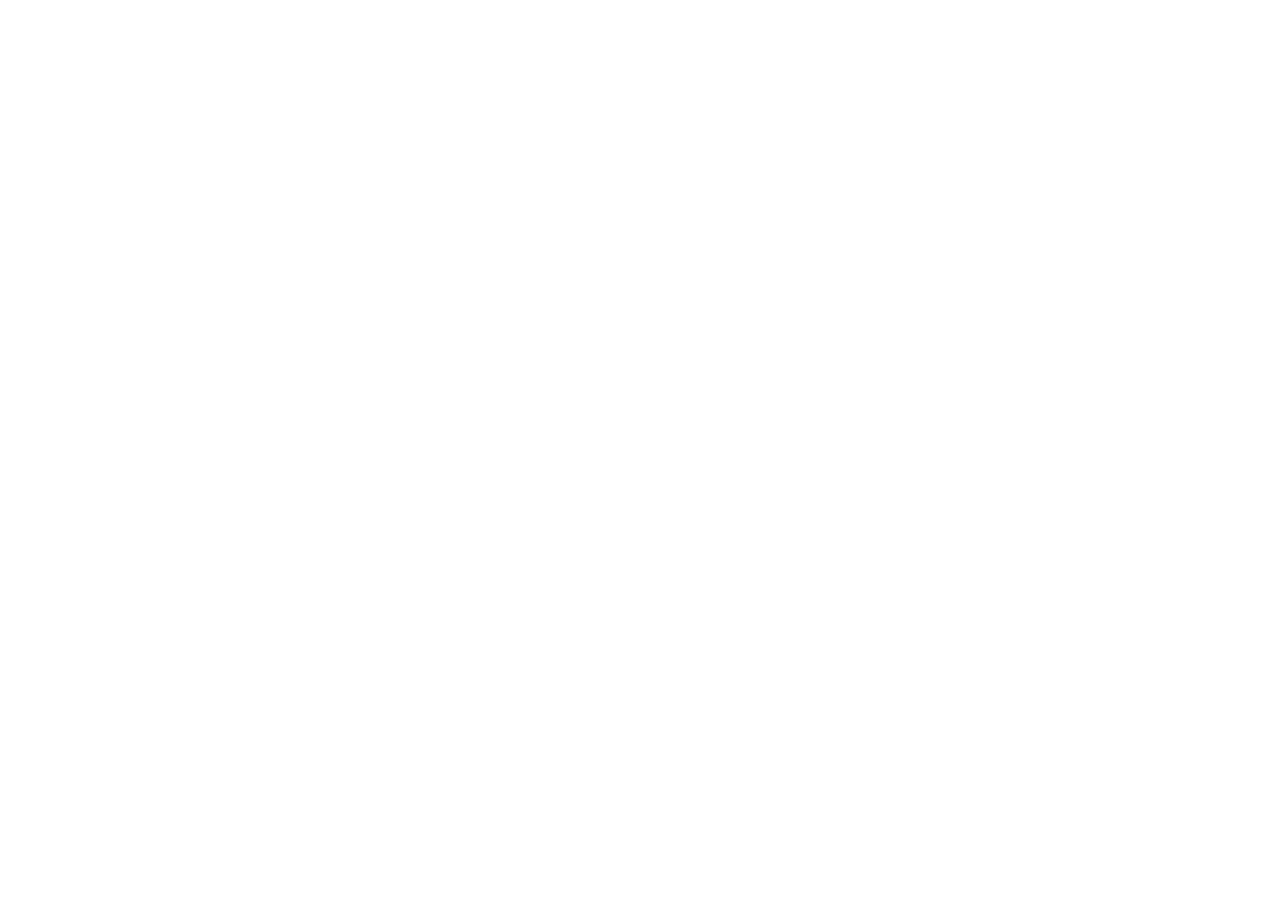
==== index.html @ aee5b45b "Creacion del Index Inicio del desarrollo" ====
<!DOCTYPE html>
<html lang="en">
<head>
    <meta charset="UTF-8">
    <meta name="viewport" content="width=device-width, initial-scale=1.0">
    <title>Document</title>
</head>
<body>
    
</body>
</html>
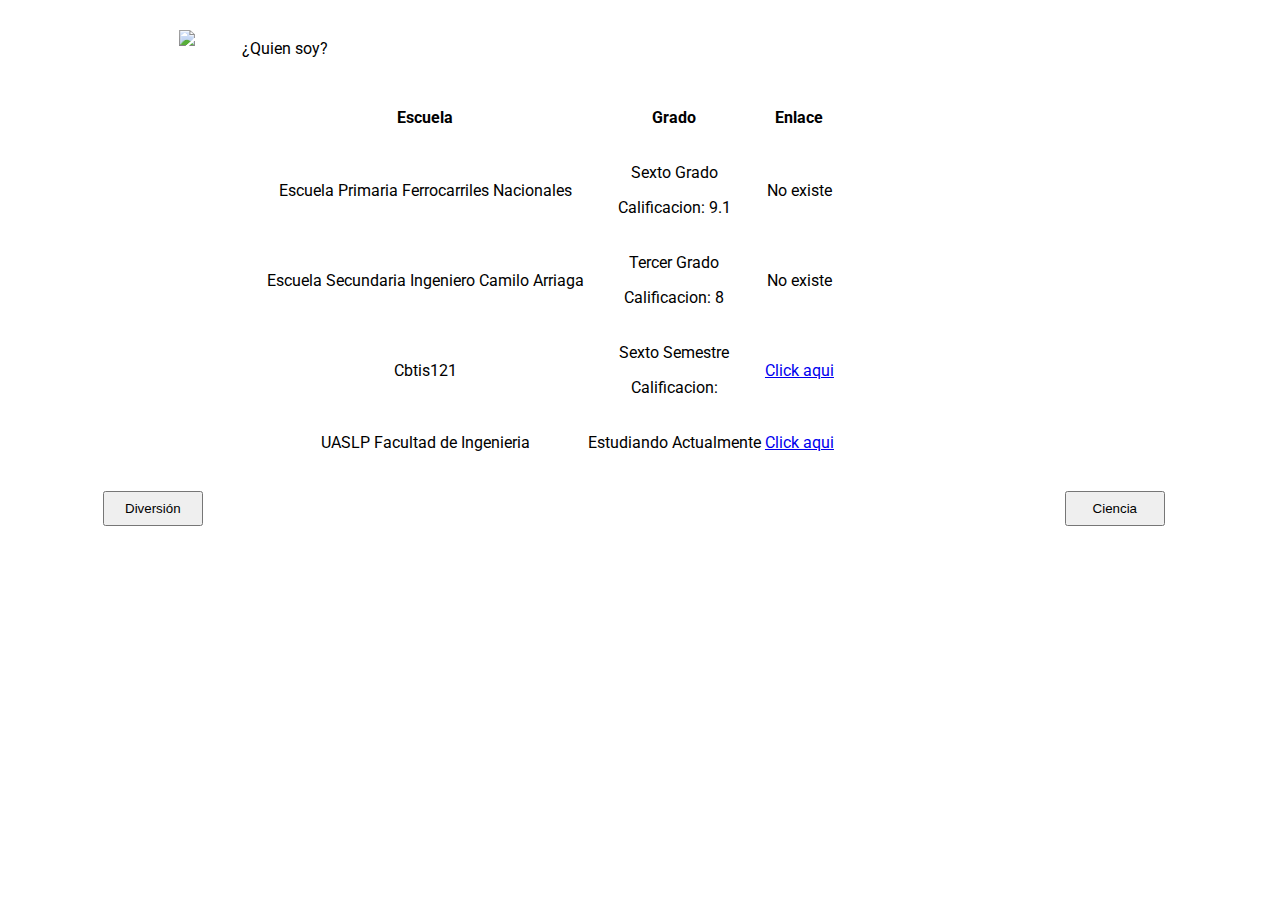
==== commit 15cbcb1e: "Parte 3 agregada" ====
--- a/index.html
+++ b/index.html
@@ -3,9 +3,96 @@
 <head>
     <meta charset="UTF-8">
     <meta name="viewport" content="width=device-width, initial-scale=1.0">
-    <title>Document</title>
+    <style>
+        @import url('https://fonts.googleapis.com/css2?family=Roboto:ital,wght@0,100;0,300;0,400;0,500;0,700;0,900;1,100;1,300;1,400;1,500;1,700;1,900&display=swap');
+        </style>
+    <title>Principal</title>
+    <link rel="stylesheet" href="index.css">
 </head>
 <body>
-    
+
+    <div class="contenedor">
+
+        <div class="Parte1">
+            <img src="/img/18133.png"">
+            <div>
+                <p>¿Quien soy?</p>
+            </div>
+        </div>
+
+        <div class="Parte2">
+            <table>
+                <thead>
+                    <tr>
+                        <th><p>Escuela</p></th>
+                        <th><p>Grado</p></th>
+                        <th><p>Enlace</p></th>
+                    </tr>
+                </thead>
+                <tbody>
+                    <tr>
+                        <td>
+                            <p>Escuela Primaria Ferrocarriles Nacionales</p>
+                        </td>
+
+                        <td>
+                            <p>Sexto Grado</p> 
+                            <p>Calificacion: 9.1</p>
+                        </td>
+
+                        <td><p>No existe</p></td>
+                    </tr>
+                    <tr>
+                        <td>
+                            <p>Escuela Secundaria Ingeniero Camilo Arriaga</p>
+                        </td>
+
+                        <td>
+                            <p>Tercer Grado</p>
+                            <p>Calificacion: 8</p>
+                        </td>
+                        
+                        <td><p>No existe</p></td>
+                    </tr>
+                    <tr>
+                        <td>
+                            <p>Cbtis121</p>
+                        </td>
+
+                        <td>
+                            <p>Sexto Semestre</p>
+                            <p>Calificacion:</p>
+                        </td>
+
+                        <td>
+                            <a href="https://cbtis121.mx/">Click aqui</a>
+                        </td>
+                    </tr>
+                    <tr>
+                        <td>
+                            <p>UASLP Facultad de Ingenieria</p>
+                        </td>
+
+                        <td>
+                            <p>Estudiando Actualmente</p>
+                        </td>
+
+                        <td>
+                            <a href="https://www.ingenieria.uaslp.mx/#gsc.tab=0">Click aqui</a>
+                        </td>
+                    </tr>
+                </tbody>
+            </table>
+        </div>
+
+        <div class="Parte3">
+
+                <button id="boton1">Diversión</button>
+                <button id="boton2">Ciencia</button>
+
+        </div>
+
+    </div>
+
 </body>
 </html>--- a/index.css
+++ b/index.css
@@ -0,0 +1,53 @@
+body{
+    font-family: "Roboto", sans-serif;
+}
+
+.contenedor{
+    width: 85%;
+    margin: 0 auto;
+}
+
+.Parte1{
+    margin: 0 auto;
+    display: flex;
+    width: 90%;
+}
+
+.Parte1 img{
+    border-width: 25%;
+    margin: 12px;
+    padding: 10px;
+}
+
+.Parte1 div{
+    margin: 15px;
+    padding-left: 10px;
+    padding-right: 15px;
+}
+
+.Parte2{
+    margin: 0 auto;
+    width: 70%;
+}
+
+.Parte2 table{
+    text-align: center;
+}
+
+.Parte3 {
+    margin-top: 20px;
+}
+
+.Parte3 #boton1{
+    margin-right: 0;
+    width: 100px;
+    height: 35px;
+}
+
+.Parte3 #boton2{
+    position: absolute;
+    right: 0;
+    margin-right: 9%;
+    width: 100px;
+    height: 35px;
+}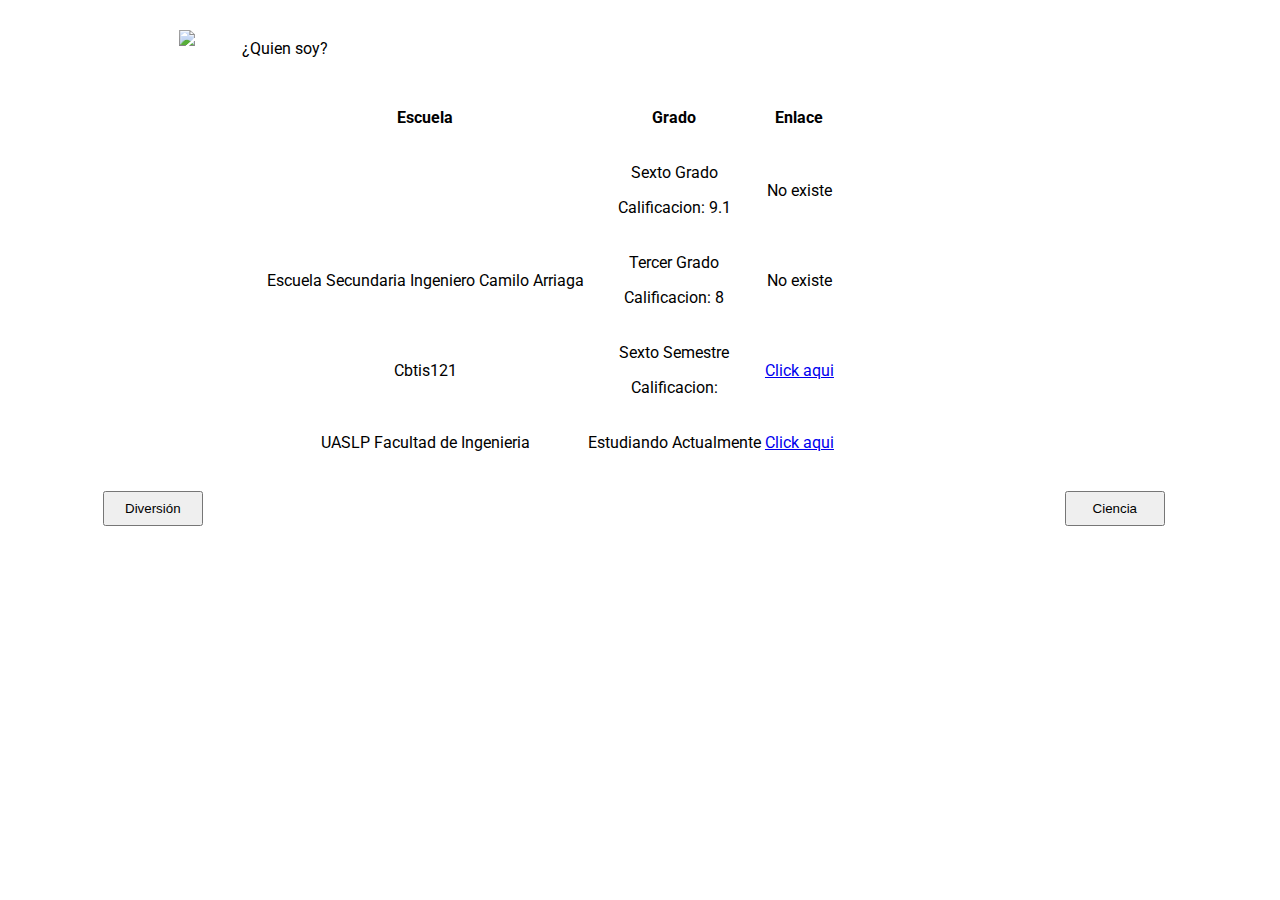
==== commit 0babe0ee: "Update index.html" ====
--- a/index.html
+++ b/index.html
@@ -32,7 +32,7 @@
                 <tbody>
                     <tr>
                         <td>
-                            <p>Escuela Primaria Ferrocarriles Nacionales</p>
+                            <p></p>
                         </td>
 
                         <td>
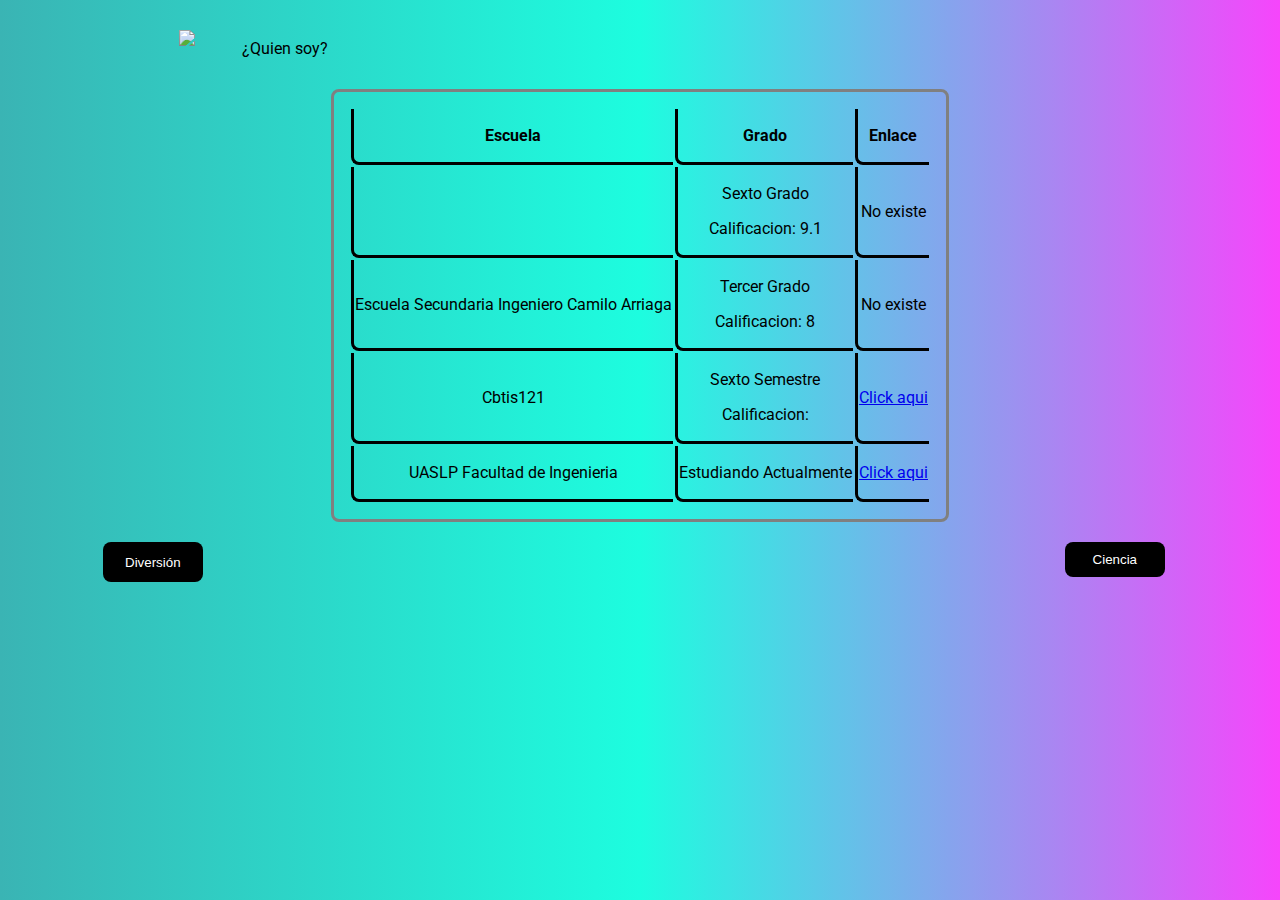
==== commit a4b958f4: "Update Site" ====
--- a/index.html
+++ b/index.html
@@ -1,5 +1,5 @@
 <!DOCTYPE html>
-<html lang="en">
+<html lang="es">
 <head>
     <meta charset="UTF-8">
     <meta name="viewport" content="width=device-width, initial-scale=1.0">
@@ -94,5 +94,7 @@
 
     </div>
 
+    <script src="index.js"></script>
+
 </body>
 </html>--- a/index.css
+++ b/index.css
@@ -1,5 +1,10 @@
 body{
     font-family: "Roboto", sans-serif;
+    background: rgb(58,180,180);
+    background: -moz-linear-gradient(90deg, rgba(58,180,180,1) 0%, rgba(29,253,223,1) 50%, rgba(246,69,252,1) 100%);
+    background: -webkit-linear-gradient(90deg, rgba(58,180,180,1) 0%, rgba(29,253,223,1) 50%, rgba(246,69,252,1) 100%);
+    background: linear-gradient(90deg, rgba(58,180,180,1) 0%, rgba(29,253,223,1) 50%, rgba(246,69,252,1) 100%);
+    filter: progid:DXImageTransform.Microsoft.gradient(startColorstr="#3ab4b4",endColorstr="#f645fc",GradientType=1); 
 }
 
 .contenedor{
@@ -25,23 +30,42 @@
     padding-right: 15px;
 }
 
-.Parte2{
+.Parte2 table{
+    text-align: center;
+    border-style: solid;
+    padding: 15px 15px 15px 15px;
+    border-radius: .5rem;
     margin: 0 auto;
-    width: 70%;
 }
 
-.Parte2 table{
-    text-align: center;
+.Parte2 table thead tr th,
+.Parte2 table tbody tr td{
+
+    border-left-style: solid;
+    border-bottom-style: solid;
+    border-bottom-left-radius: .5rem;
+    margin-top: 15px;
 }
 
 .Parte3 {
     margin-top: 20px;
 }
 
-.Parte3 #boton1{
-    margin-right: 0;
+.Parte3 #boton1,
+.Parte3 #boton2,
+.Parte3 #boton3{
     width: 100px;
-    height: 35px;
+    height: 40px;
+    background-color: black;
+    color: white;
+    border: none;
+    border-radius: .5rem;
+}
+
+#boton1:hover,
+#boton2:hover,
+#boton3:hover{
+    background-color: #573D7C;
 }
 
 .Parte3 #boton2{
@@ -50,4 +74,10 @@
     margin-right: 9%;
     width: 100px;
     height: 35px;
+}
+
+.Parte3 #boton3{
+    position: relative;
+    transform: translateX(500%);
+
 }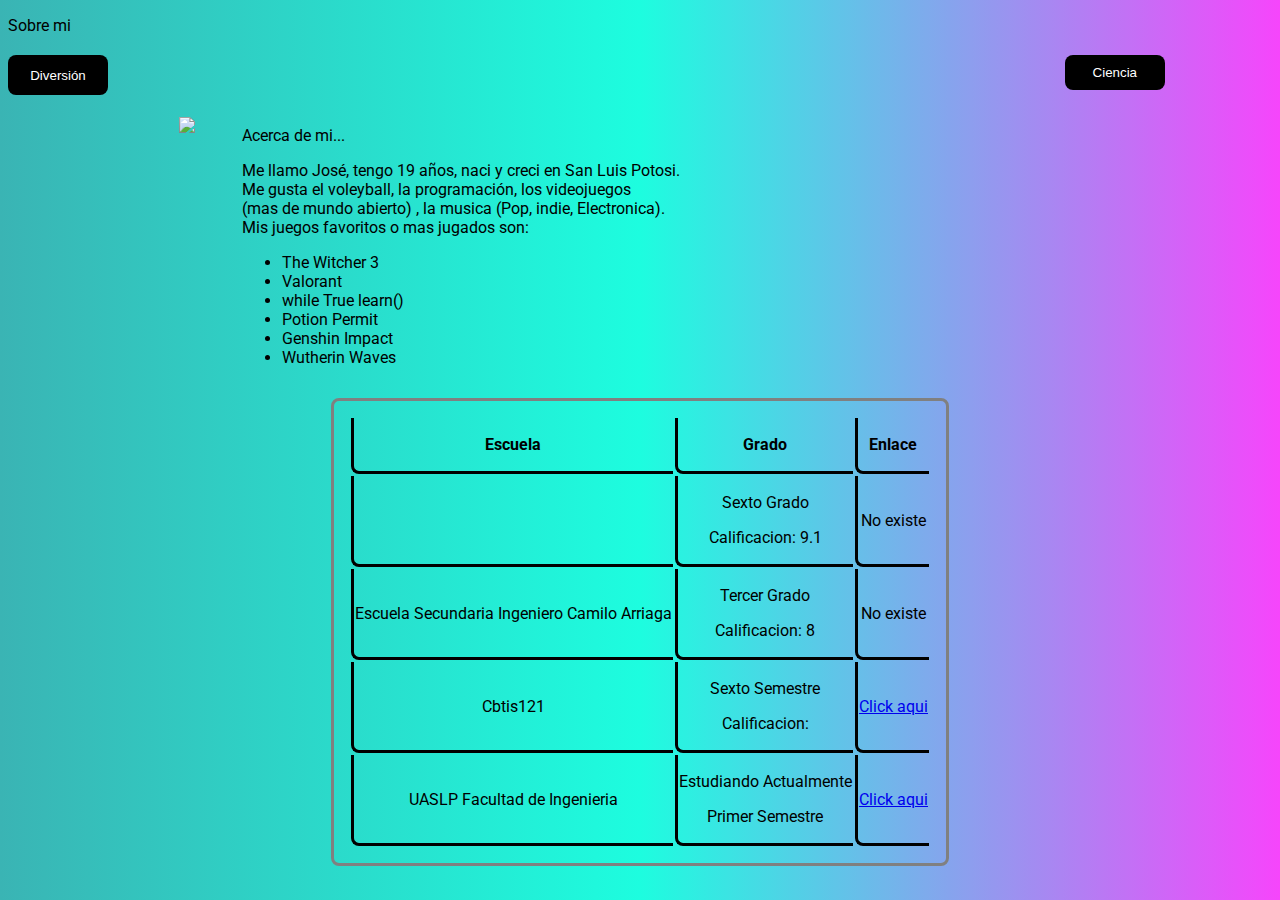
==== commit 0d988089: "Update a Diversion Html y Css" ====
--- a/index.html
+++ b/index.html
@@ -11,12 +11,43 @@
 </head>
 <body>
 
+    <header>
+
+        <div class="Head-Container">
+
+            <div id="Nombre">
+                <p>Sobre mi</p>
+            </div>
+    
+            <div class="Parte3">
+                <button id="boton1">Diversión</button>
+                <button id="boton2">Ciencia</button>
+            </div>
+
+        </div>
+
+    </header>
+
     <div class="contenedor">
 
         <div class="Parte1">
-            <img src="/img/18133.png"">
+            <img src="/img/Altem.png"">
             <div>
-                <p>¿Quien soy?</p>
+                <p id="titulo">Acerca de mi...</p>
+                <p>Me llamo José, tengo 19 años, naci y creci en San Luis Potosi. <br>
+                    Me gusta el voleyball, la programación, los videojuegos <br> 
+                    (mas de mundo abierto) , la musica (Pop, indie, Electronica). <br>
+                    Mis juegos favoritos o mas jugados son: </p>
+
+                    <ul>
+                        <li>The Witcher 3</li>
+                        <li>Valorant</li>
+                        <li>while True learn()</li>
+                        <li>Potion Permit</li>
+                        <li>Genshin Impact</li>
+                        <li>Wutherin Waves</li>
+                    </ul>
+
             </div>
         </div>
 
@@ -24,9 +55,9 @@
             <table>
                 <thead>
                     <tr>
-                        <th><p>Escuela</p></th>
-                        <th><p>Grado</p></th>
-                        <th><p>Enlace</p></th>
+                        <th id="t1"><p>Escuela</p></th>
+                        <th id="t2"><p>Grado</p></th>
+                        <th id="t3"><p>Enlace</p></th>
                     </tr>
                 </thead>
                 <tbody>
@@ -75,6 +106,7 @@
 
                         <td>
                             <p>Estudiando Actualmente</p>
+                            <p>Primer Semestre</p>
                         </td>
 
                         <td>
@@ -85,13 +117,6 @@
             </table>
         </div>
 
-        <div class="Parte3">
-
-                <button id="boton1">Diversión</button>
-                <button id="boton2">Ciencia</button>
-
-        </div>
-
     </div>
 
     <script src="index.js"></script>
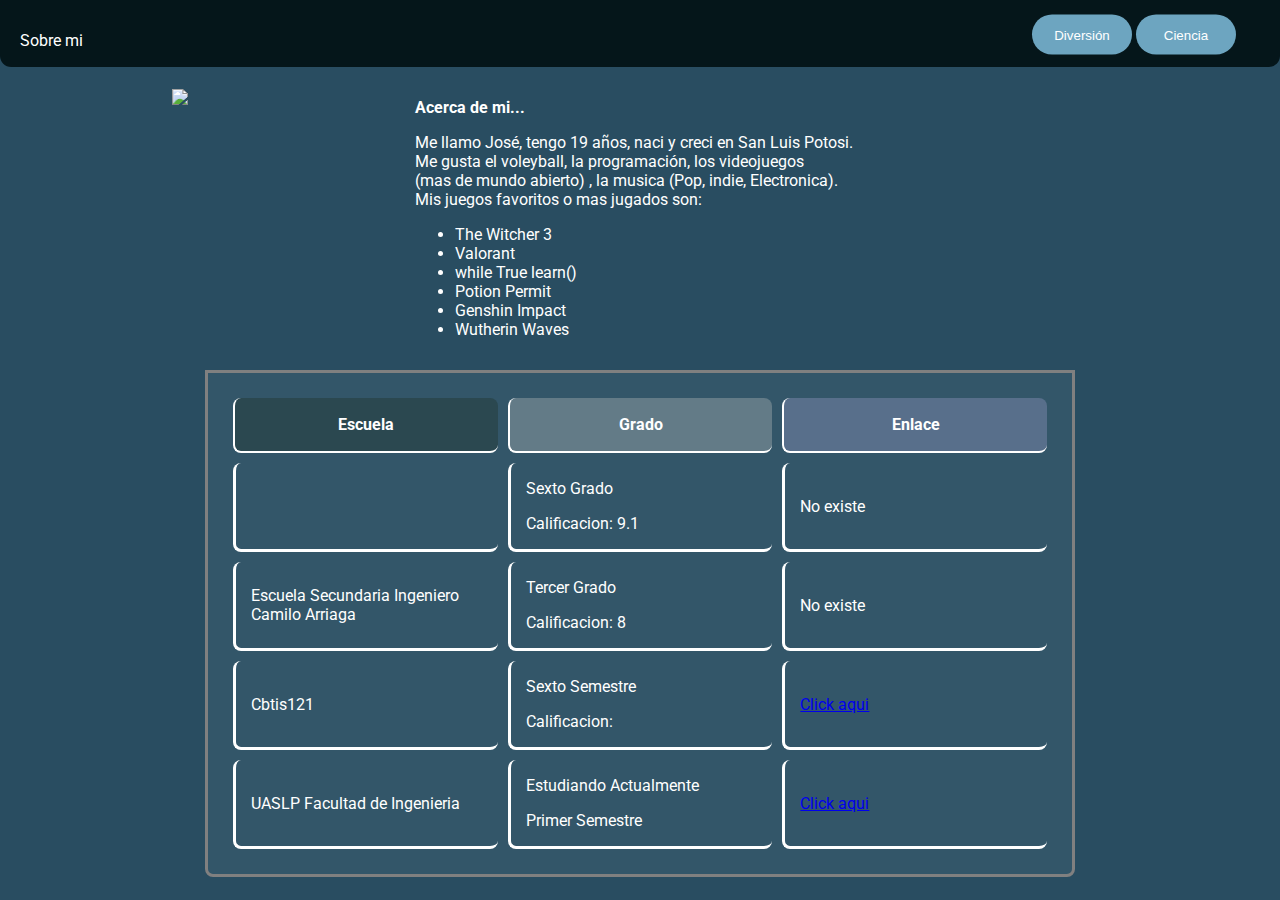
==== commit e45cac4a: "Se agrego el ico" ====
--- a/index.html
+++ b/index.html
@@ -6,6 +6,7 @@
     <style>
         @import url('https://fonts.googleapis.com/css2?family=Roboto:ital,wght@0,100;0,300;0,400;0,500;0,700;0,900;1,100;1,300;1,400;1,500;1,700;1,900&display=swap');
         </style>
+    <link rel="shortcut icon" href="/img/ico.png" type="image/x-icon">
     <title>Principal</title>
     <link rel="stylesheet" href="index.css">
 </head>
@@ -16,7 +17,7 @@
         <div class="Head-Container">
 
             <div id="Nombre">
-                <p>Sobre mi</p>
+                <p id="principal">Sobre mi</p>
             </div>
     
             <div class="Parte3">
--- a/index.css
+++ b/index.css
@@ -1,15 +1,37 @@
 body{
     font-family: "Roboto", sans-serif;
-    background: rgb(58,180,180);
-    background: -moz-linear-gradient(90deg, rgba(58,180,180,1) 0%, rgba(29,253,223,1) 50%, rgba(246,69,252,1) 100%);
-    background: -webkit-linear-gradient(90deg, rgba(58,180,180,1) 0%, rgba(29,253,223,1) 50%, rgba(246,69,252,1) 100%);
-    background: linear-gradient(90deg, rgba(58,180,180,1) 0%, rgba(29,253,223,1) 50%, rgba(246,69,252,1) 100%);
-    filter: progid:DXImageTransform.Microsoft.gradient(startColorstr="#3ab4b4",endColorstr="#f645fc",GradientType=1); 
+    margin: 0;
+    padding: 0;
+    background-color: #294d61;
+    color: white;
 }
 
 .contenedor{
     width: 85%;
     margin: 0 auto;
+}
+
+header{
+    background-color: #05161A;
+    color: white;
+    height: 67px;
+    border-bottom-right-radius: .7rem;
+    border-bottom-left-radius: .7rem;
+    position: relative;
+}
+
+header .Head-Container{
+    margin-left: 20px;
+    width: 95%;
+    display: flex;
+    position: absolute;
+    top: 60%;
+    transform: translateY(-50%);
+}
+
+header .Head-Container .Parte3{
+    position: fixed;
+    right: 0;
 }
 
 .Parte1{
@@ -22,6 +44,7 @@
     border-width: 25%;
     margin: 12px;
     padding: 10px;
+    width: 20%;
 }
 
 .Parte1 div{
@@ -30,25 +53,57 @@
     padding-right: 15px;
 }
 
+.Parte1 div #titulo{
+    font-weight: bold;
+}
+
 .Parte2 table{
-    text-align: center;
     border-style: solid;
+    border-bottom-left-radius: .5rem;
+    border-bottom-right-radius: .5rem;
     padding: 15px 15px 15px 15px;
-    border-radius: .5rem;
     margin: 0 auto;
+    background-color: rgba(255, 255, 255, .05);
+    border-spacing: 10px;
+    table-layout: fixed;
+    width: 80%;
+}
+
+#t1{
+    background-color: #2B4850;
+}
+
+#t2{
+    background-color: #637B87;
+}
+
+#t3{
+    background-color: #586f8b;
+}
+
+#t1,
+#t2,
+#t3{
+    border-top-right-radius: .5rem;
+    border-top-left-radius: .5rem;
+    border-bottom-right-radius: .5rem;
+    border-width: 2px;
+    cursor: pointer;
 }
 
 .Parte2 table thead tr th,
 .Parte2 table tbody tr td{
-
     border-left-style: solid;
     border-bottom-style: solid;
     border-bottom-left-radius: .5rem;
+    border-top-left-radius: .5rem;
+    border-bottom-right-radius: .5rem;
     margin-top: 15px;
+    width: 20%;
 }
 
-.Parte3 {
-    margin-top: 20px;
+.Parte2 table tbody tr td{
+    padding: 0 15px 0 15px;
 }
 
 .Parte3 #boton1,
@@ -56,10 +111,10 @@
 .Parte3 #boton3{
     width: 100px;
     height: 40px;
-    background-color: black;
+    background-color: #6DA5C0;
     color: white;
     border: none;
-    border-radius: .5rem;
+    border-radius: 2rem;
 }
 
 #boton1:hover,
@@ -67,17 +122,3 @@
 #boton3:hover{
     background-color: #573D7C;
 }
-
-.Parte3 #boton2{
-    position: absolute;
-    right: 0;
-    margin-right: 9%;
-    width: 100px;
-    height: 35px;
-}
-
-.Parte3 #boton3{
-    position: relative;
-    transform: translateX(500%);
-
-}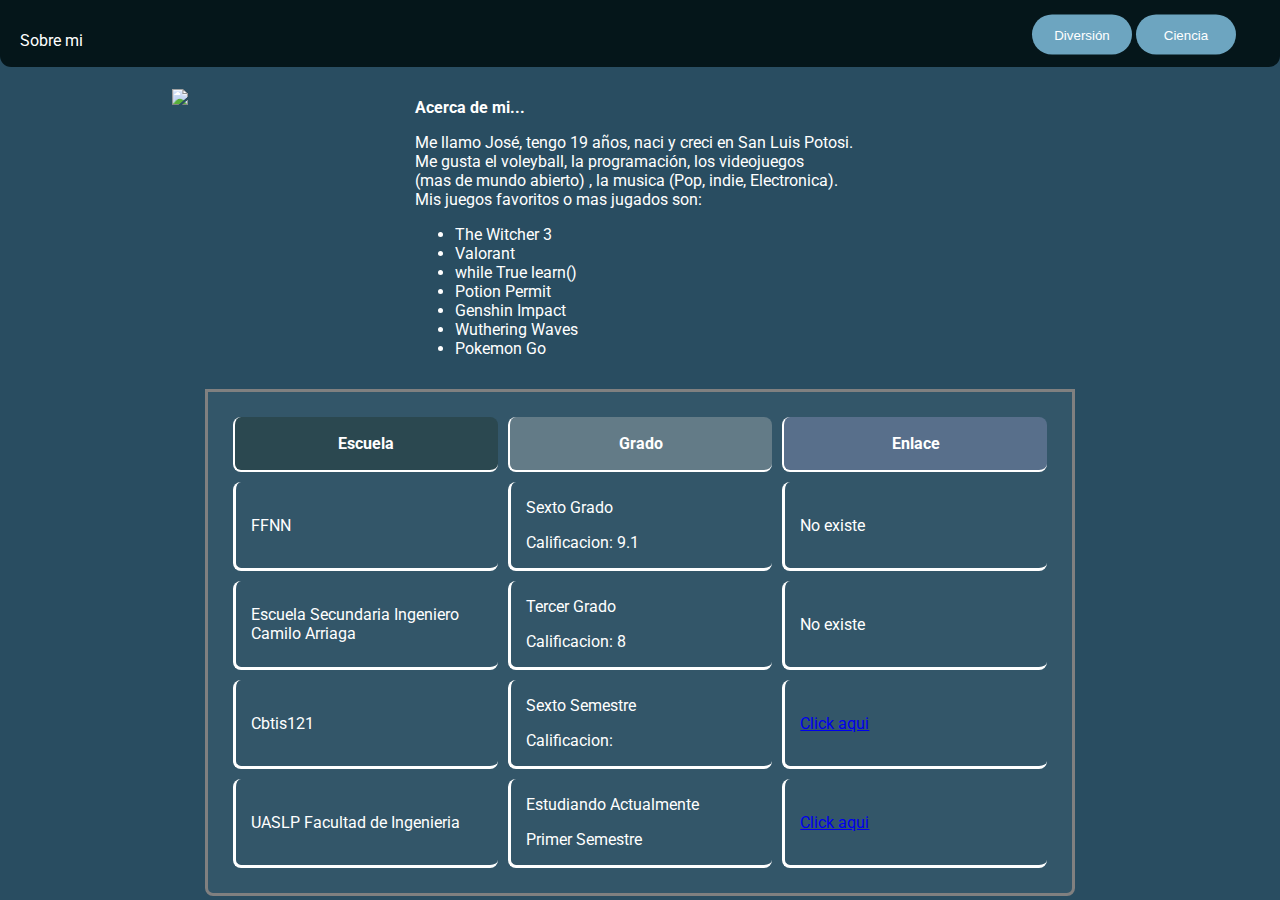
==== commit 484a28ab: "update some errors" ====
--- a/index.html
+++ b/index.html
@@ -46,7 +46,8 @@
                         <li>while True learn()</li>
                         <li>Potion Permit</li>
                         <li>Genshin Impact</li>
-                        <li>Wutherin Waves</li>
+                        <li>Wuthering Waves</li>
+                        <li>Pokemon Go</li>
                     </ul>
 
             </div>
@@ -64,7 +65,7 @@
                 <tbody>
                     <tr>
                         <td>
-                            <p></p>
+                            <p>FFNN</p>
                         </td>
 
                         <td>
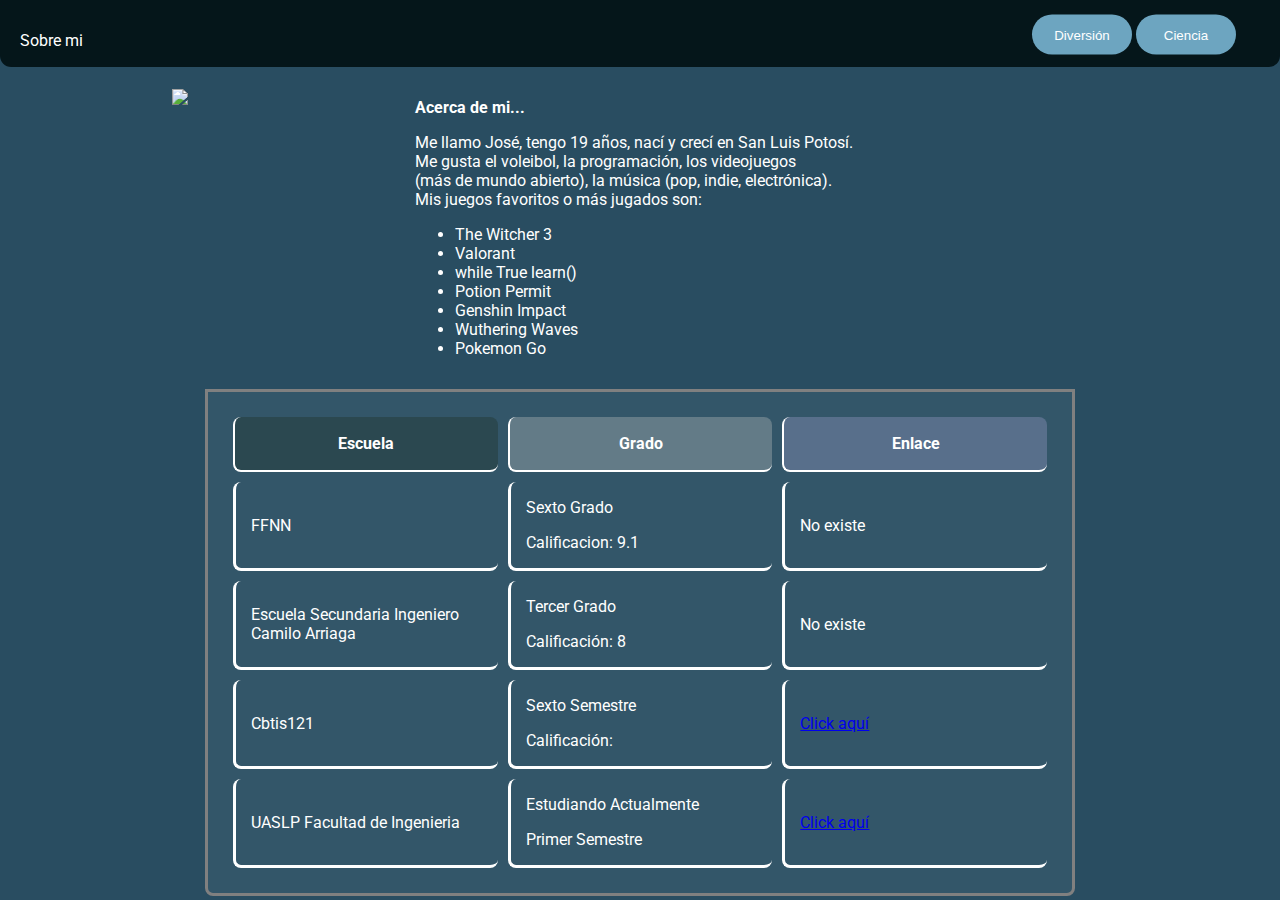
==== commit c74ddf81: "update all syntax" ====
--- a/index.html
+++ b/index.html
@@ -35,10 +35,10 @@
             <img src="/img/Altem.png"">
             <div>
                 <p id="titulo">Acerca de mi...</p>
-                <p>Me llamo José, tengo 19 años, naci y creci en San Luis Potosi. <br>
-                    Me gusta el voleyball, la programación, los videojuegos <br> 
-                    (mas de mundo abierto) , la musica (Pop, indie, Electronica). <br>
-                    Mis juegos favoritos o mas jugados son: </p>
+                <p>Me llamo José, tengo 19 años, nací y crecí en San Luis Potosí. <br> 
+                    Me gusta el voleibol, la programación, los videojuegos <br> 
+                    (más de mundo abierto), la música (pop, indie, electrónica). <br> 
+                    Mis juegos favoritos o más jugados son: </p>
 
                     <ul>
                         <li>The Witcher 3</li>
@@ -82,7 +82,7 @@
 
                         <td>
                             <p>Tercer Grado</p>
-                            <p>Calificacion: 8</p>
+                            <p>Calificación: 8</p>
                         </td>
                         
                         <td><p>No existe</p></td>
@@ -94,11 +94,11 @@
 
                         <td>
                             <p>Sexto Semestre</p>
-                            <p>Calificacion:</p>
+                            <p>Calificación:</p>
                         </td>
 
                         <td>
-                            <a href="https://cbtis121.mx/">Click aqui</a>
+                            <a href="https://cbtis121.mx/">Click aquí</a>
                         </td>
                     </tr>
                     <tr>
@@ -112,7 +112,7 @@
                         </td>
 
                         <td>
-                            <a href="https://www.ingenieria.uaslp.mx/#gsc.tab=0">Click aqui</a>
+                            <a href="https://www.ingenieria.uaslp.mx/#gsc.tab=0">Click aquí</a>
                         </td>
                     </tr>
                 </tbody>
